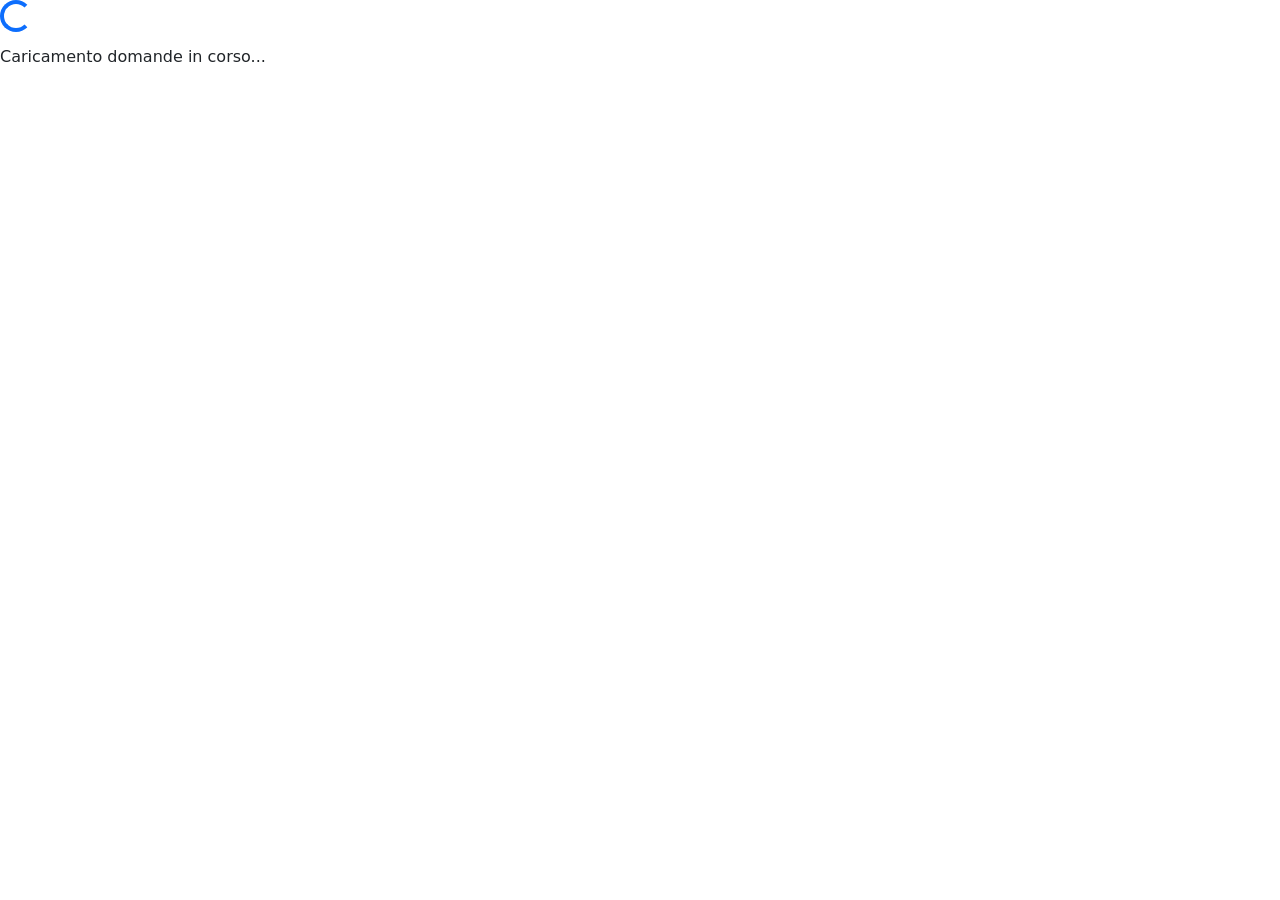
==== Web/Web_Quiz/index.html @ ec035cd7 "Miglioramenti UI/UX e gestione errori API - CSS: stile professionale con custom CSS variables, desig" ====
<!DOCTYPE html>
<html lang="en">
    <head>
        <meta charset="UTF-8">
        <meta name="viewport" content="width=device-width, initial-scale=1.0">
        <title>Trivia</title>
        <link href="https://cdn.jsdelivr.net/npm/bootstrap@5.3.3/dist/css/bootstrap.min.css" rel="stylesheet" integrity="sha384-QWTKZyjpPEjISv5WaRU9OFeRpok6YctnYmDr5pNlyT2bRjXh0JMhjY6hW+ALEwIH" crossorigin="anonymous">
        <link rel="stylesheet" href="style.css">
        <script src="https://cdn.jsdelivr.net/npm/bootstrap@5.3.3/dist/js/bootstrap.bundle.min.js" integrity="sha384-YvpcrYf0tY3lHB60NNkmXc5s9fDVZLESaAA55NDzOxhy9GkcIdslK1eN7N6jIeHz" crossorigin="anonymous"></script>
        <script src="script.js"></script>
    </head>
    <body>
        <div id="loader" class="loader-container" style="display: none;">
            <div class="spinner-border text-primary" role="status">
                <span class="visually-hidden">Loading...</span>
            </div>
            <p class="mt-2">Caricamento domande in corso...</p>
        </div>
        <div class="container">
            <div id="questions-container">
                <!-- Le domande verranno inserite qui dinamicamente -->
            </div>
        </div>
    </body>
</html>
---- Web/Web_Quiz/style.css ----
:root {
    --primary-color: #2d3748;
    --secondary-color: #4a5568;
    --success-bg: #c6f6d5;
    --success-text: #22543d;
    --success-border: #9ae6b4;
    --error-bg: #fed7d7;
    --error-text: #742a2a;
    --error-border: #feb2b2;
    --border-color: #e2e8f0;
    --background-color: #f9fafb;
    --hover-bg: #edf2f7;
}

* {
    box-sizing: border-box;
}

.loader-container {
    position: fixed;
    top: 0;
    left: 0;
    width: 100%;
    height: 100%;
    display: flex;
    flex-direction: column;
    justify-content: center;
    align-items: center;
    background-color: rgba(255, 255, 255, 0.9);
    z-index: 1000;
}

.box-domanda {
    border: 1px solid var(--border-color);
    max-width: 800px;
    width: 90%;
    margin: 2rem auto;
    padding: 1.5rem;
    border-radius: 12px;
    background-color: var(--background-color);
    box-shadow: 0 4px 6px -1px rgba(0, 0, 0, 0.1), 0 2px 4px -1px rgba(0, 0, 0, 0.06);
    transition: box-shadow 0.3s ease;
}

.box-domanda:hover {
    box-shadow: 0 10px 15px -3px rgba(0, 0, 0, 0.1), 0 4px 6px -2px rgba(0, 0, 0, 0.05);
}

.domanda {
    font-size: 1.25rem;
    font-weight: 600;
    margin-bottom: 1.5rem;
    color: var(--primary-color);
    line-height: 1.5;
    letter-spacing: -0.025em;
}

.risposte {
    display: flex;
    flex-direction: column;
    gap: 0.75rem;
}

.risposte input[type="radio"] {
    position: absolute;
    opacity: 0;
    width: 0;
    height: 0;
}

.risposte label {
    display: flex;
    align-items: center;
    padding: 0.75rem 1rem 0.75rem 2.5rem;
    border: 1px solid var(--border-color);
    border-radius: 8px;
    cursor: pointer;
    transition: all 0.2s ease;
    background-color: white;
    margin-bottom: 0;
    position: relative;
    min-height: 44px;
}

.risposte label::before {
    content: '';
    position: absolute;
    left: 1rem;
    width: 20px;
    height: 20px;
    border: 2px solid #cbd5e0;
    border-radius: 50%;
    background-color: white;
    transition: all 0.2s ease;
}

.risposte input:checked + label::before {
    border-color: #4299e1;
}

.risposte input:checked + label::after {
    content: '';
    position: absolute;
    left: 1.25rem;
    width: 12px;
    height: 12px;
    border-radius: 50%;
    background-color: #4299e1;
}

.risposte label:hover::before {
    border-color: #4299e1;
}

.risposte label:hover {
    background-color: var(--hover-bg);
    border-color: #cbd5e0;
}

.risposte input:focus + label {
    outline: 2px solid #4299e1;
    outline-offset: 2px;
}

.box-domanda.correct {
    background-color: var(--success-bg);
    border-color: var(--success-border);
}

.box-domanda.wrong {
    background-color: var(--error-bg);
    border-color: var(--error-border);
}

label.correct {
    color: var(--success-text);
    font-weight: 600;
    border-color: var(--success-border);
    background-color: white;
}

label.wrong {
    color: var(--error-text);
    font-weight: 600;
    border-color: var(--error-border);
    background-color: white;
}

@media (max-width: 768px) {
    .box-domanda {
        width: 95%;
        padding: 1rem;
        margin: 1rem auto;
    }

    .domanda {
        font-size: 1.125rem;
    }
}
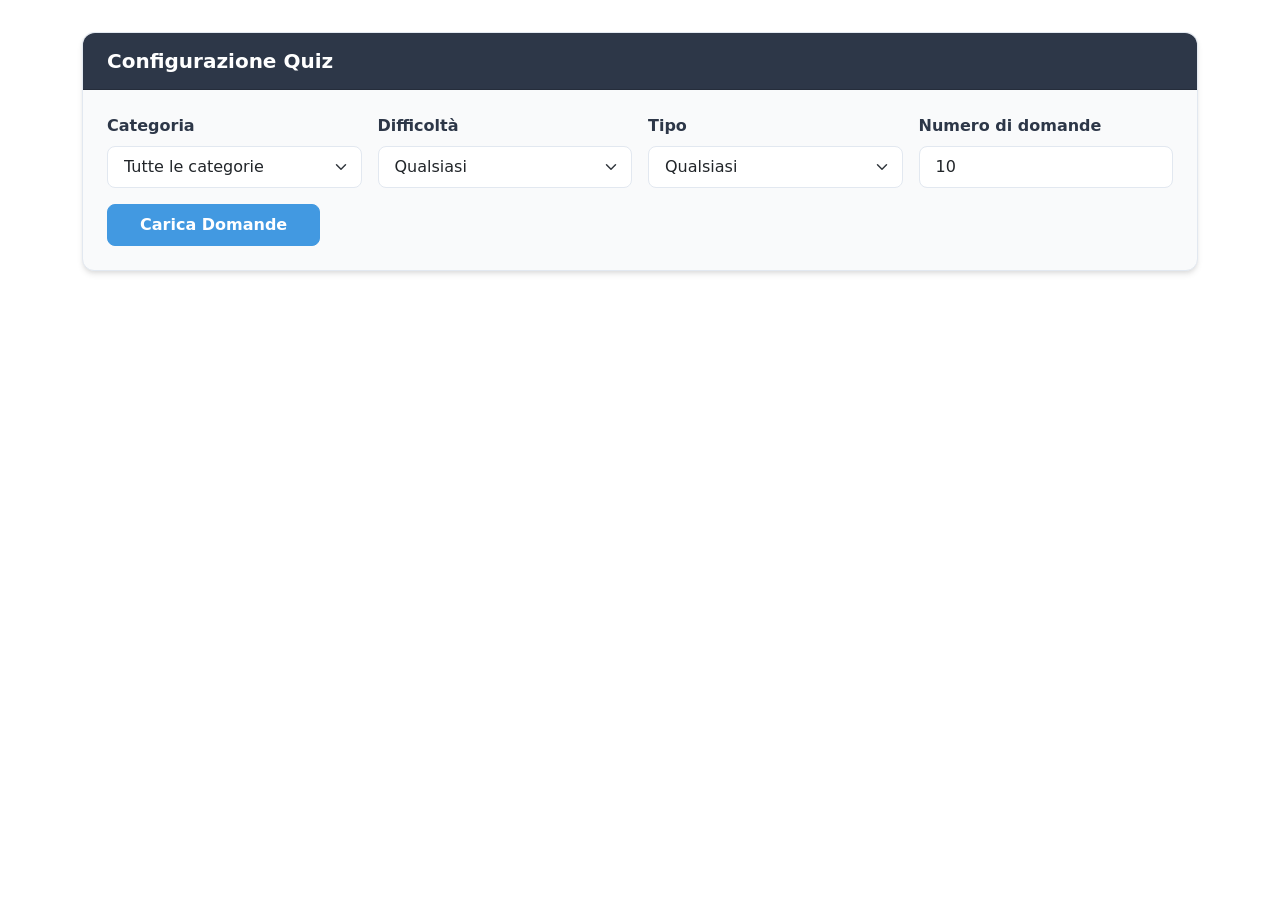
==== commit ee2de0f8: "Aggiunto configurazione quiz: filtri per categoria, difficoltà, tipo e numero domande" ====
--- a/Web/Web_Quiz/index.html
+++ b/Web/Web_Quiz/index.html
@@ -10,13 +10,58 @@
         <script src="script.js"></script>
     </head>
     <body>
-        <div id="loader" class="loader-container" style="display: none;">
-            <div class="spinner-border text-primary" role="status">
-                <span class="visually-hidden">Loading...</span>
+        <div id="loader" class="loader-container" style="position: absolute; top: 0; left: 0; height: 100vh; width: 100vw; transform: translate(-50%, -50%); display: none;">
+            <div style="display: flex; justify-content: center; align-items: center; flex-direction: column;">
+                <div class="spinner-border text-primary" role="status">
+                    <span class="visually-hidden">Loading...</span>
+                </div>
+                <p class="mt-2">Caricamento domande in corso...</p>
             </div>
-            <p class="mt-2">Caricamento domande in corso...</p>
         </div>
         <div class="container">
+            <div id="config-container" class="mb-4">
+                <div class="card">
+                    <div class="card-header">
+                        <h5 class="mb-0">Configurazione Quiz</h5>
+                    </div>
+                    <div class="card-body">
+                        <form id="quiz-config-form">
+                            <div class="row g-3">
+                                <div class="col-md-3">
+                                    <label for="category-select" class="form-label">Categoria</label>
+                                    <select class="form-select" id="category-select">
+                                        <option value="">Tutte le categorie</option>
+                                    </select>
+                                </div>
+                                <div class="col-md-3">
+                                    <label for="difficulty-select" class="form-label">Difficoltà</label>
+                                    <select class="form-select" id="difficulty-select">
+                                        <option value="">Qualsiasi</option>
+                                        <option value="easy">Facile</option>
+                                        <option value="medium">Media</option>
+                                        <option value="hard">Difficile</option>
+                                    </select>
+                                </div>
+                                <div class="col-md-3">
+                                    <label for="type-select" class="form-label">Tipo</label>
+                                    <select class="form-select" id="type-select">
+                                        <option value="">Qualsiasi</option>
+                                        <option value="multiple">Scelta multipla</option>
+                                        <option value="boolean">Vero/Falso</option>
+                                    </select>
+                                </div>
+                                <div class="col-md-3">
+                                    <label for="amount-input" class="form-label">Numero di domande</label>
+                                    <input type="number" class="form-control" id="amount-input" min="1" max="50" value="10">
+                                </div>
+                            </div>
+                            <div class="mt-3">
+                                <button type="submit" class="btn btn-primary">Carica Domande</button>
+                            </div>
+                        </form>
+                    </div>
+                </div>
+            </div>
             <div id="questions-container">
                 <!-- Le domande verranno inserite qui dinamicamente -->
             </div>
--- a/Web/Web_Quiz/style.css
+++ b/Web/Web_Quiz/style.css
@@ -46,6 +46,86 @@
     box-shadow: 0 10px 15px -3px rgba(0, 0, 0, 0.1), 0 4px 6px -2px rgba(0, 0, 0, 0.05);
 }
 
+/* Config form styles */
+#config-container {
+    max-width: 1200px;
+    margin: 2rem auto;
+}
+
+#config-container .card {
+    border: 1px solid var(--border-color);
+    border-radius: 12px;
+    background-color: var(--background-color);
+    box-shadow: 0 4px 6px -1px rgba(0, 0, 0, 0.1), 0 2px 4px -1px rgba(0, 0, 0, 0.06);
+}
+
+#config-container .card-header {
+    background-color: var(--primary-color);
+    color: white;
+    border-radius: 12px 12px 0 0 !important;
+    padding: 1rem 1.5rem;
+}
+
+#config-container .card-header h5 {
+    margin: 0;
+    font-weight: 600;
+}
+
+#config-container .card-body {
+    padding: 1.5rem;
+}
+
+#config-container .form-label {
+    font-weight: 600;
+    color: var(--primary-color);
+    margin-bottom: 0.5rem;
+}
+
+#config-container .form-select,
+#config-container .form-control {
+    border: 1px solid var(--border-color);
+    border-radius: 8px;
+    padding: 0.5rem 1rem;
+    min-height: 38px;
+}
+
+#config-container .form-select:focus,
+#config-container .form-control:focus {
+    border-color: #4299e1;
+    box-shadow: 0 0 0 3px rgba(66, 153, 225, 0.2);
+}
+
+#config-container .btn-primary {
+    background-color: #4299e1;
+    border-color: #4299e1;
+    padding: 0.5rem 2rem;
+    font-weight: 600;
+    border-radius: 8px;
+    transition: all 0.2s ease;
+}
+
+#config-container .btn-primary:hover {
+    background-color: #3182ce;
+    border-color: #3182ce;
+    transform: translateY(-1px);
+    box-shadow: 0 4px 6px -1px rgba(49, 130, 206, 0.3);
+}
+
+@media (max-width: 768px) {
+    #config-container {
+        margin: 1rem auto;
+        padding: 0 0.5rem;
+    }
+
+    #config-container .card-body {
+        padding: 1rem;
+    }
+
+    #config-container .row.g-3 .col-md-3 {
+        margin-bottom: 1rem;
+    }
+}
+
 .domanda {
     font-size: 1.25rem;
     font-weight: 600;
